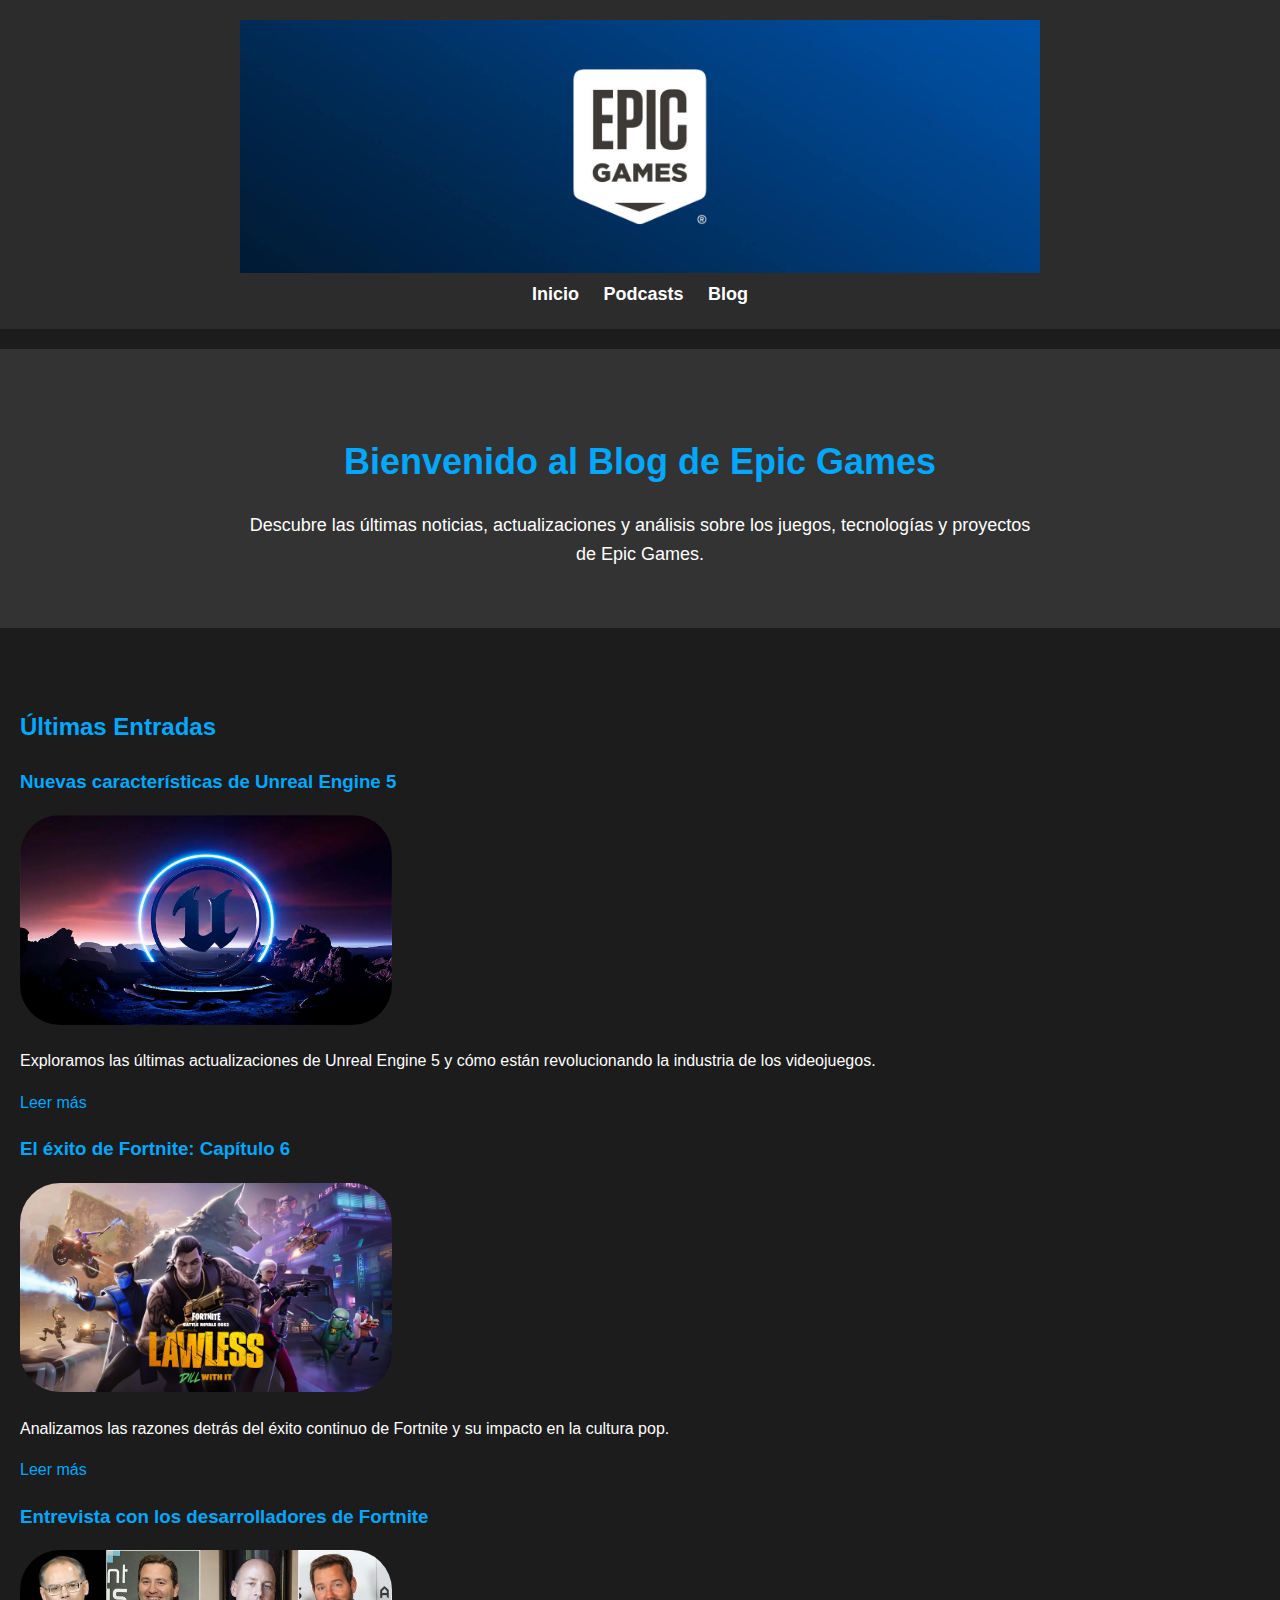
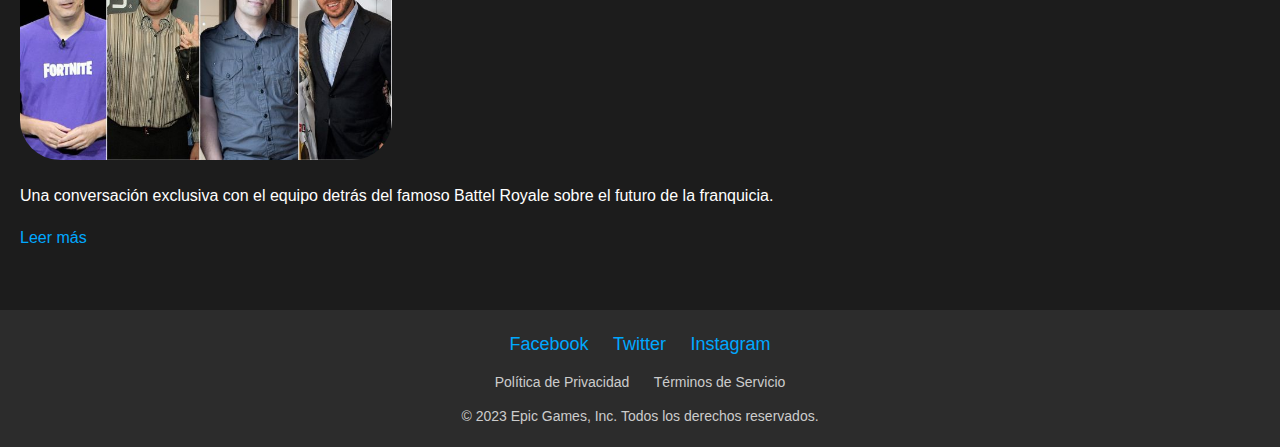
==== blog/index.html @ 8877af82 "Update and rename Blog.html to index.html" ====
<!DOCTYPE html>
<html lang="es">
<head>
    <meta charset="UTF-8">
    <meta name="viewport" content="width=device-width, initial-scale=1.0">
    <title>Blog de Epic Games</title>
    <link rel="stylesheet" href="../css/styles.css">
</head>
<body>
    <header>
        <div class="logo">
            <img src="../images/Logo_Epic_Games.jpg" alt="Epic Games Logo">
        </div>
        <nav>
            <ul>
                <li><a href="../index.html">Inicio</a></li>
                <li><a href="../podcast/index.html">Podcasts</a></li>
                <li><a href="index.html">Blog</a></li>
            </ul>
        </nav>
    </header>

    <section id="inicio">
        <h1>Bienvenido al Blog de Epic Games</h1>
        <p>Descubre las últimas noticias, actualizaciones y análisis sobre los juegos, tecnologías y proyectos de Epic Games.</p>
    </section>

    <section id="blog">
        <h2>Últimas Entradas</h2>
        <div class="entrada">
            
            <h3>Nuevas características de Unreal Engine 5</h3>
            <img src="images/Unreal Engine.webp" alt="Entrada 1">
            <p>Exploramos las últimas actualizaciones de Unreal Engine 5 y cómo están revolucionando la industria de los videojuegos.</p>
            <a href="#">Leer más</a>
        </div>
        <div class="entrada">
            <h3>El éxito de Fortnite: Capítulo 6</h3>
            <img src="images/Cap6_T2.webp" alt="Entrada 2">
            <p>Analizamos las razones detrás del éxito continuo de Fortnite y su impacto en la cultura pop.</p>
            <a href="#">Leer más</a>
        </div>
        <div class="entrada">
            <h3>Entrevista con los desarrolladores de Fortnite</h3>
            <img src="images/Desarrolladores.jpg" alt="Entrada 3">
            <p>Una conversación exclusiva con el equipo detrás del famoso Battel Royale sobre el futuro de la franquicia.</p>
            <a href="#">Leer más</a>
        </div>
    </section>
    <footer id="contacto">
        <div class="redes-sociales">
            <a href="https://facebook.com/epicgames">Facebook</a>
            <a href="https://twitter.com/epicgames">Twitter</a>
            <a href="https://instagram.com/epicgames">Instagram</a>
        </div>
        <div class="politicas">
            <a href="#">Política de Privacidad</a>
            <a href="#">Términos de Servicio</a>
        </div>
        <p>&copy; 2023 Epic Games, Inc. Todos los derechos reservados.</p>
    </footer>
</body>
</html>
---- css/styles.css ----
/* Estilos generales */
body {
    font-family: Arial, sans-serif;
    margin: 0;
    padding: 0;
    background-color: #1c1c1c;
    color: #ffffff;
    line-height: 1.6;
}

a {
    color: #00a8ff;
    text-decoration: none;
}

a:hover {
    text-decoration: underline;
}

/* Header */
header {
    background-color: #2c2c2c;
    padding: 20px 0;
    text-align: center;
    background-position: center;
}

header .logo img {
    max-width: 800px; /*Tamaño de la imagen*/

}

nav ul {
    list-style: none;
    padding: 0;
    margin: 0;
    text-align: center; /* Centra los elementos del menú */
}

nav ul li {
    display: inline-block; /* Muestra los elementos en línea */
    margin: 0 10px; /* Espacio entre elementos */
}

nav ul li a {
    color: #ffffff;
    font-weight: bold;
    font-size: 18px;
}

nav ul li a:hover {
    color: #00a8ff;
}

/* Secciones */
section {
    padding: 40px 20px;
    margin: 20px 0;
}

section h1, section h2, section h3 {
    color: #00a8ff;
}

section#inicio {
    text-align: center;
    background-color: #333;
    padding: 60px 20px;
}

section#inicio h1 {
    font-size: 36px;
    margin-bottom: 20px;
}

section#inicio p {
    font-size: 18px;
    max-width: 800px;
    margin: 0 auto;
}

section#juegos {
    text-align: center; /* Centra los juegos */
}

section#juegos .juego {
    background-color: #2c2c2c;
    padding: 20px;
    border-radius: 10px;
    text-align: center;
    width: 300px;
    display: inline-block; /* Muestra los juegos en línea */
    margin: 10px; /* Espacio entre juegos */
    vertical-align: top; /* Alinea los juegos en la parte superior */
}

section#juegos .juego img {
    max-width: 100%;
    border-radius: 10px;
}

section#juegos .juego h3 {
    margin: 15px 0 10px;
}

section#juegos .juego p {
    font-size: 14px;
    color: #cccccc;
}

section#noticias {
    background-color: #333;
}

section#noticias article {
    background-color: #2c2c2c;
    padding: 20px;
    border-radius: 10px;
    margin-bottom: 20px;
}

section#noticias article h3 {
    margin-top: 0;
}

section#noticias article a {
    display: inline-block;
    margin-top: 10px;
    color: #00a8ff;
    font-weight: bold;
}

/* Footer */
footer {
    background-color: #2c2c2c;
    padding: 20px;
    text-align: center;
}

footer .redes-sociales {
    margin-bottom: 10px;
}

footer .redes-sociales a {
    margin: 0 10px;
    font-size: 18px;
}

footer .politicas {
    margin-bottom: 10px;
}

footer .politicas a {
    margin: 0 10px;
    font-size: 14px;
    color: #cccccc;
}

footer p {
    margin: 0;
    font-size: 14px;
    color: #cccccc;
}

section#blog .entrada img {  /*Imagenes del blog*/
    max-width: 30%;
    border-radius: 40px;
}

section#destacados .destacado img {  /*Imagenes del podcast*/
    max-width: 50%;
    border-radius: 40px;

}


/* Estilos para la sección de la tienda */
section#tienda {
    padding: 40px 20px;
    background-color: #333;
    text-align: center;
}

section#tienda h2 {
    color: #00a8ff;
    margin-bottom: 30px;
}

section#tienda .juegos {
    text-align: center;
}

section#tienda .juego {
    background-color: #2c2c2c;
    padding: 20px;
    border-radius: 10px;
    width: 300px;
    display: inline-block; 
    margin: 10px;
    vertical-align: top;
    box-shadow: 0 4px 8px rgba(0, 0, 0, 0.3);
    transition: box-shadow 0.3s ease;
}

section#tienda .juego:hover {
    box-shadow: 0 6px 12px rgba(0, 0, 0, 0.4);
}

section#tienda .juego img {
    max-width: 100%; 
    border-radius: 10px;
    margin-bottom: 15px;
}

section#tienda .juego h3 {
    color: #00a8ff;
    margin-top: 0;
}

section#tienda .juego p {
    color: #cccccc;
    font-size: 14px;
}

section#tienda .juego .precio {
    color: #00ff88;
    font-size: 18px;
    font-weight: bold;
    margin: 10px 0;
}

.boton-tienda {
    background-color: #00a8ff;
    color: #ffffff;
    border: none;
    padding: 10px 20px;
    border-radius: 5px;
    cursor: pointer;
    font-size: 16px;
    text-decoration: none;
    display: inline-block;
    transition: background-color 0.3s ease;
}

.boton-tienda:hover {
    background-color: #0077cc;
    text-decoration: none;
}

/* Post 2 */

.novedades-grid {
    display: grid;
    gap: 30px;
    padding: 40px 20px;
}

.novedad-card {
    background: #2c2c2c;
    border-radius: 15px;
    overflow: hidden;
}

.novedad-card img {
    width: 100%;
    height: 200px;
    object-fit: cover;
}

.novedad-content {
    padding: 20px;
}

.temporada-trailer {
    text-align: center;
    padding: 50px 20px;
    background: #1a1a1a;
}

.producto-container {
    background-color: #2c2c2c;
    padding: 30px;
    border-radius: 10px;
    max-width: 800px;
    margin: 0 auto;
}
.producto-imagen {
    width: 100%;
    max-width: 500px;
    border-radius: 10px;
    border: 3px solid #00a8ff;
    margin: 20px auto;
    display: block;
}
.especificaciones {
    margin: 20px 0;
    padding-left: 20px;
}
.precio {
    color: #00ff88;
    font-size: 28px;
    font-weight: bold;
    margin: 20px 0;
}
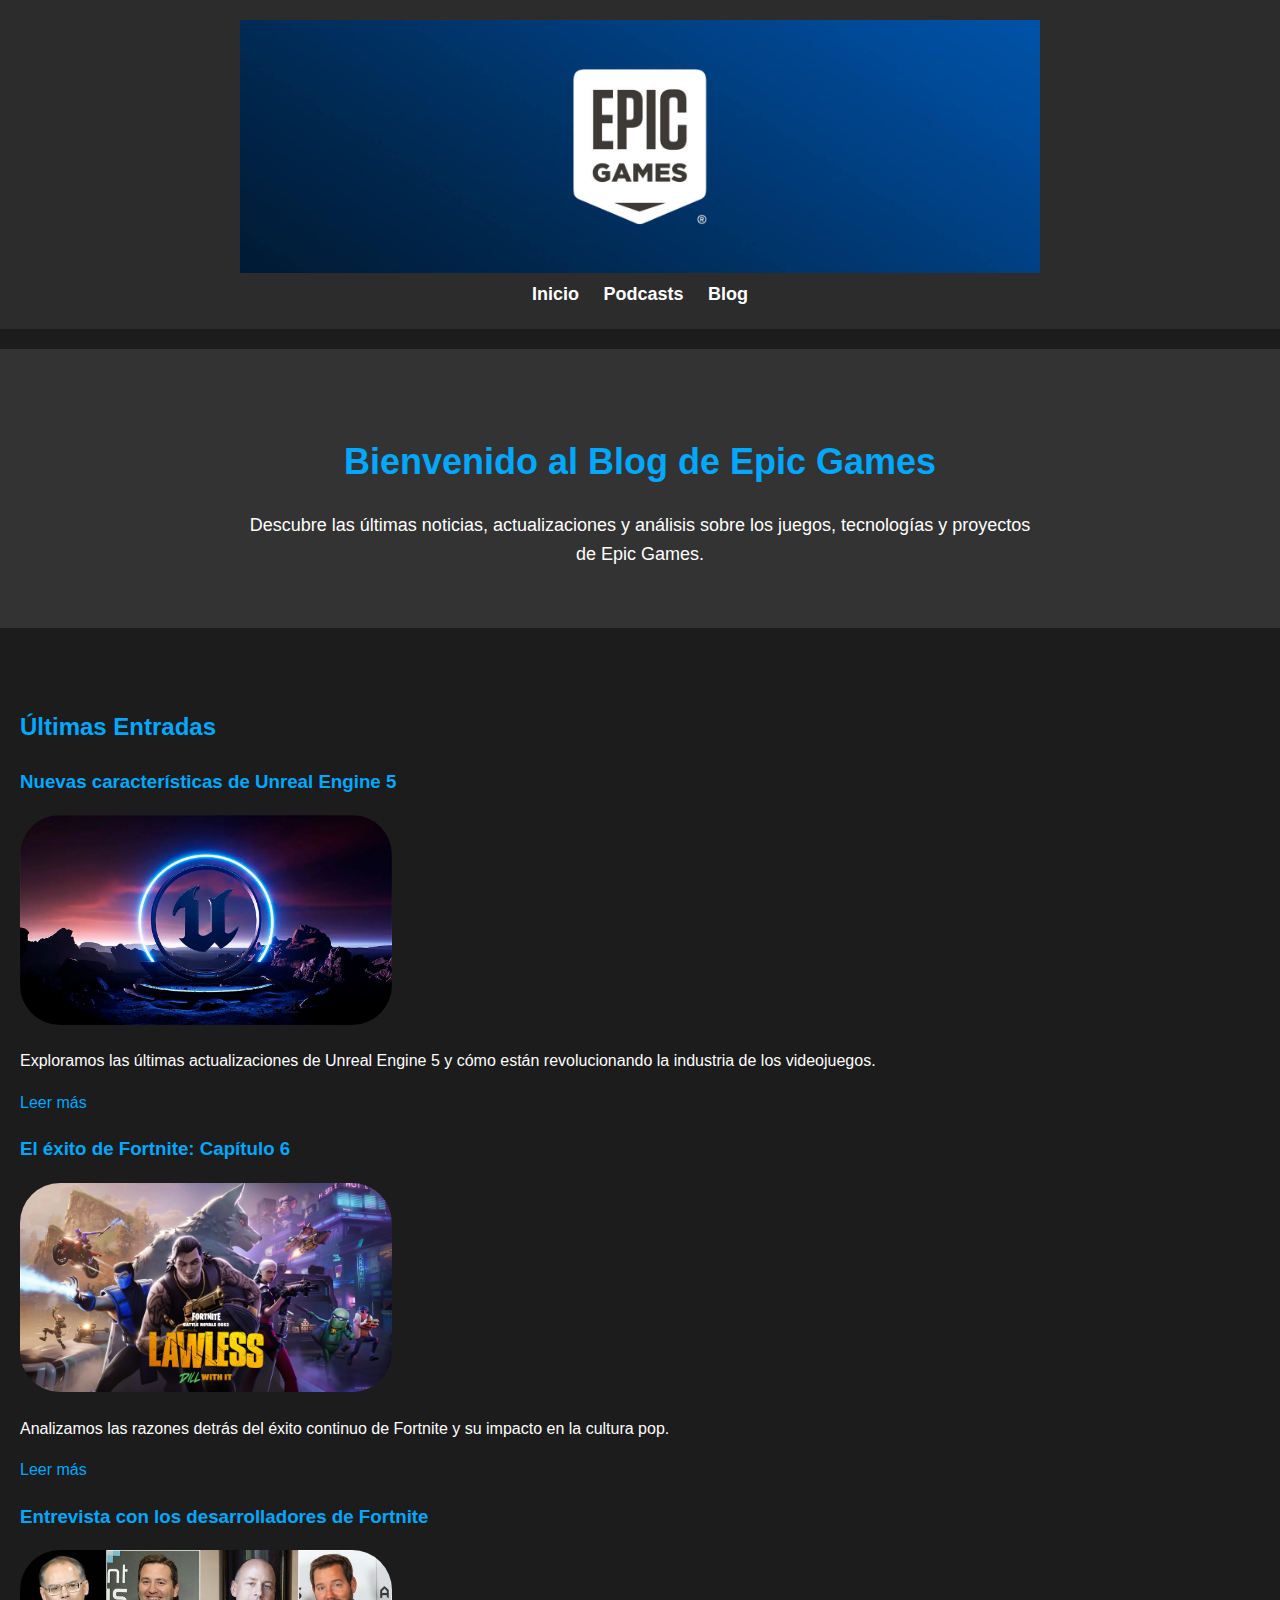
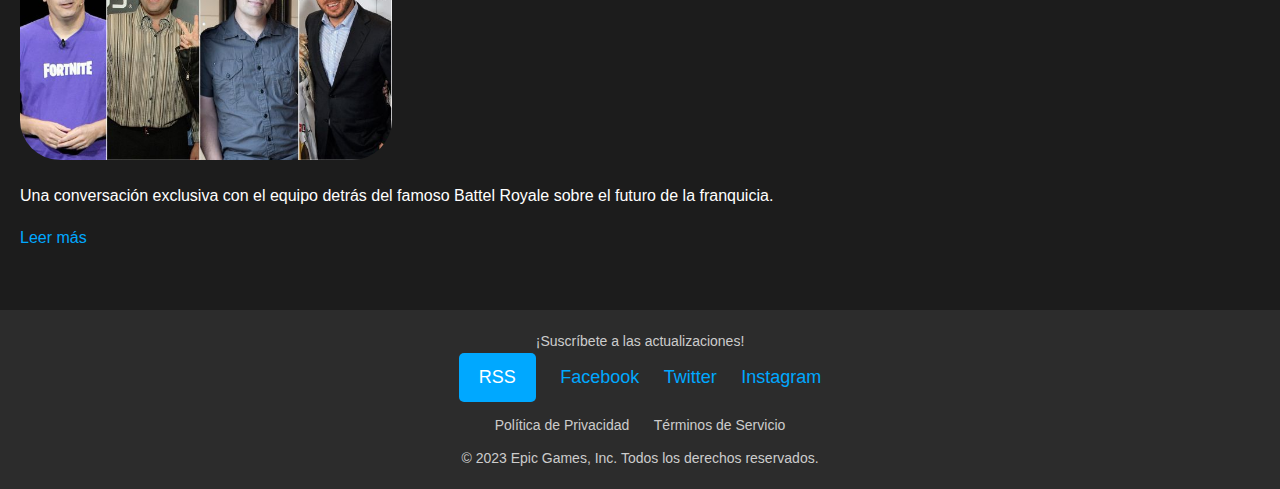
==== commit 8e6815aa: "Update index.html" ====
--- a/blog/index.html
+++ b/blog/index.html
@@ -49,6 +49,8 @@
     </section>
     <footer id="contacto">
         <div class="redes-sociales">
+            <p>¡Suscríbete a las actualizaciones!</p>
+        <a href="../feed/rss.xml" class="boton-tienda">RSS</a>
             <a href="https://facebook.com/epicgames">Facebook</a>
             <a href="https://twitter.com/epicgames">Twitter</a>
             <a href="https://instagram.com/epicgames">Instagram</a>
--- a/css/styles.css
+++ b/css/styles.css
@@ -1,4 +1,4 @@
-/* Estilos generales */
+
 body {
     font-family: Arial, sans-serif;
     margin: 0;
@@ -17,7 +17,7 @@
     text-decoration: underline;
 }
 
-/* Header */
+
 header {
     background-color: #2c2c2c;
     padding: 20px 0;
@@ -26,7 +26,7 @@
 }
 
 header .logo img {
-    max-width: 800px; /*Tamaño de la imagen*/
+    max-width: 800px;
 
 }
 
@@ -34,12 +34,12 @@
     list-style: none;
     padding: 0;
     margin: 0;
-    text-align: center; /* Centra los elementos del menú */
+    text-align: center;
 }
 
 nav ul li {
-    display: inline-block; /* Muestra los elementos en línea */
-    margin: 0 10px; /* Espacio entre elementos */
+    display: inline-block;
+    margin: 0 10px;
 }
 
 nav ul li a {
@@ -52,7 +52,7 @@
     color: #00a8ff;
 }
 
-/* Secciones */
+
 section {
     padding: 40px 20px;
     margin: 20px 0;
@@ -80,7 +80,7 @@
 }
 
 section#juegos {
-    text-align: center; /* Centra los juegos */
+    text-align: center;
 }
 
 section#juegos .juego {
@@ -89,9 +89,9 @@
     border-radius: 10px;
     text-align: center;
     width: 300px;
-    display: inline-block; /* Muestra los juegos en línea */
-    margin: 10px; /* Espacio entre juegos */
-    vertical-align: top; /* Alinea los juegos en la parte superior */
+    display: inline-block;
+    margin: 10px;
+    vertical-align: top;
 }
 
 section#juegos .juego img {
@@ -130,7 +130,7 @@
     font-weight: bold;
 }
 
-/* Footer */
+
 footer {
     background-color: #2c2c2c;
     padding: 20px;
@@ -162,19 +162,19 @@
     color: #cccccc;
 }
 
-section#blog .entrada img {  /*Imagenes del blog*/
+section#blog .entrada img {
     max-width: 30%;
     border-radius: 40px;
 }
 
-section#destacados .destacado img {  /*Imagenes del podcast*/
+section#destacados .destacado img {
     max-width: 50%;
     border-radius: 40px;
 
 }
 
 
-/* Estilos para la sección de la tienda */
+
 section#tienda {
     padding: 40px 20px;
     background-color: #333;
@@ -247,35 +247,67 @@
     text-decoration: none;
 }
 
-/* Post 2 */
+
+/* novedades */
+
+
+section#novedades {
+    text-align: center;
+    padding: 40px 20px;
+    background-color: #1a1a1a;
+}
+
+section#novedades h2 {
+    color: #ffffff;
+    margin-bottom: 30px;
+    font-size: 2em;
+}
 
 .novedades-grid {
-    display: grid;
-    gap: 30px;
-    padding: 40px 20px;
+    display: inline-block;
+    width: 100%;
+    max-width: 1200px;
 }
 
 .novedad-card {
-    background: #2c2c2c;
-    border-radius: 15px;
+    background-color: #2c2c2c;
+    padding: 20px;
+    border-radius: 10px;
+    width: 300px;
+    margin: 10px;
+    display: inline-block;
+    vertical-align: top;
+    box-sizing: border-box;
+}
+
+.novedad-content {
+    padding: 0 10px;
+    word-wrap: break-word;
     overflow: hidden;
 }
 
-.novedad-card img {
-    width: 100%;
-    height: 200px;
-    object-fit: cover;
-}
-
-.novedad-content {
-    padding: 20px;
-}
-
-.temporada-trailer {
-    text-align: center;
-    padding: 50px 20px;
-    background: #1a1a1a;
-}
+.novedad-content h3, 
+.novedad-content h4 {
+    margin: 15px 0 10px;
+    color: #ffffff;
+}
+
+.novedad-content p {
+    font-size: 14px;
+    color: #cccccc;
+    margin-bottom: 0;
+    line-height: 1.4;
+}
+
+.novedad-card img, .novedad-content img {
+    max-width: 100%; 
+    border-radius: 10px;
+    margin-bottom: 15px;
+}
+
+
+
+/* novedades */
 
 .producto-container {
     background-color: #2c2c2c;
@@ -301,4 +333,4 @@
     font-size: 28px;
     font-weight: bold;
     margin: 20px 0;
-}+}
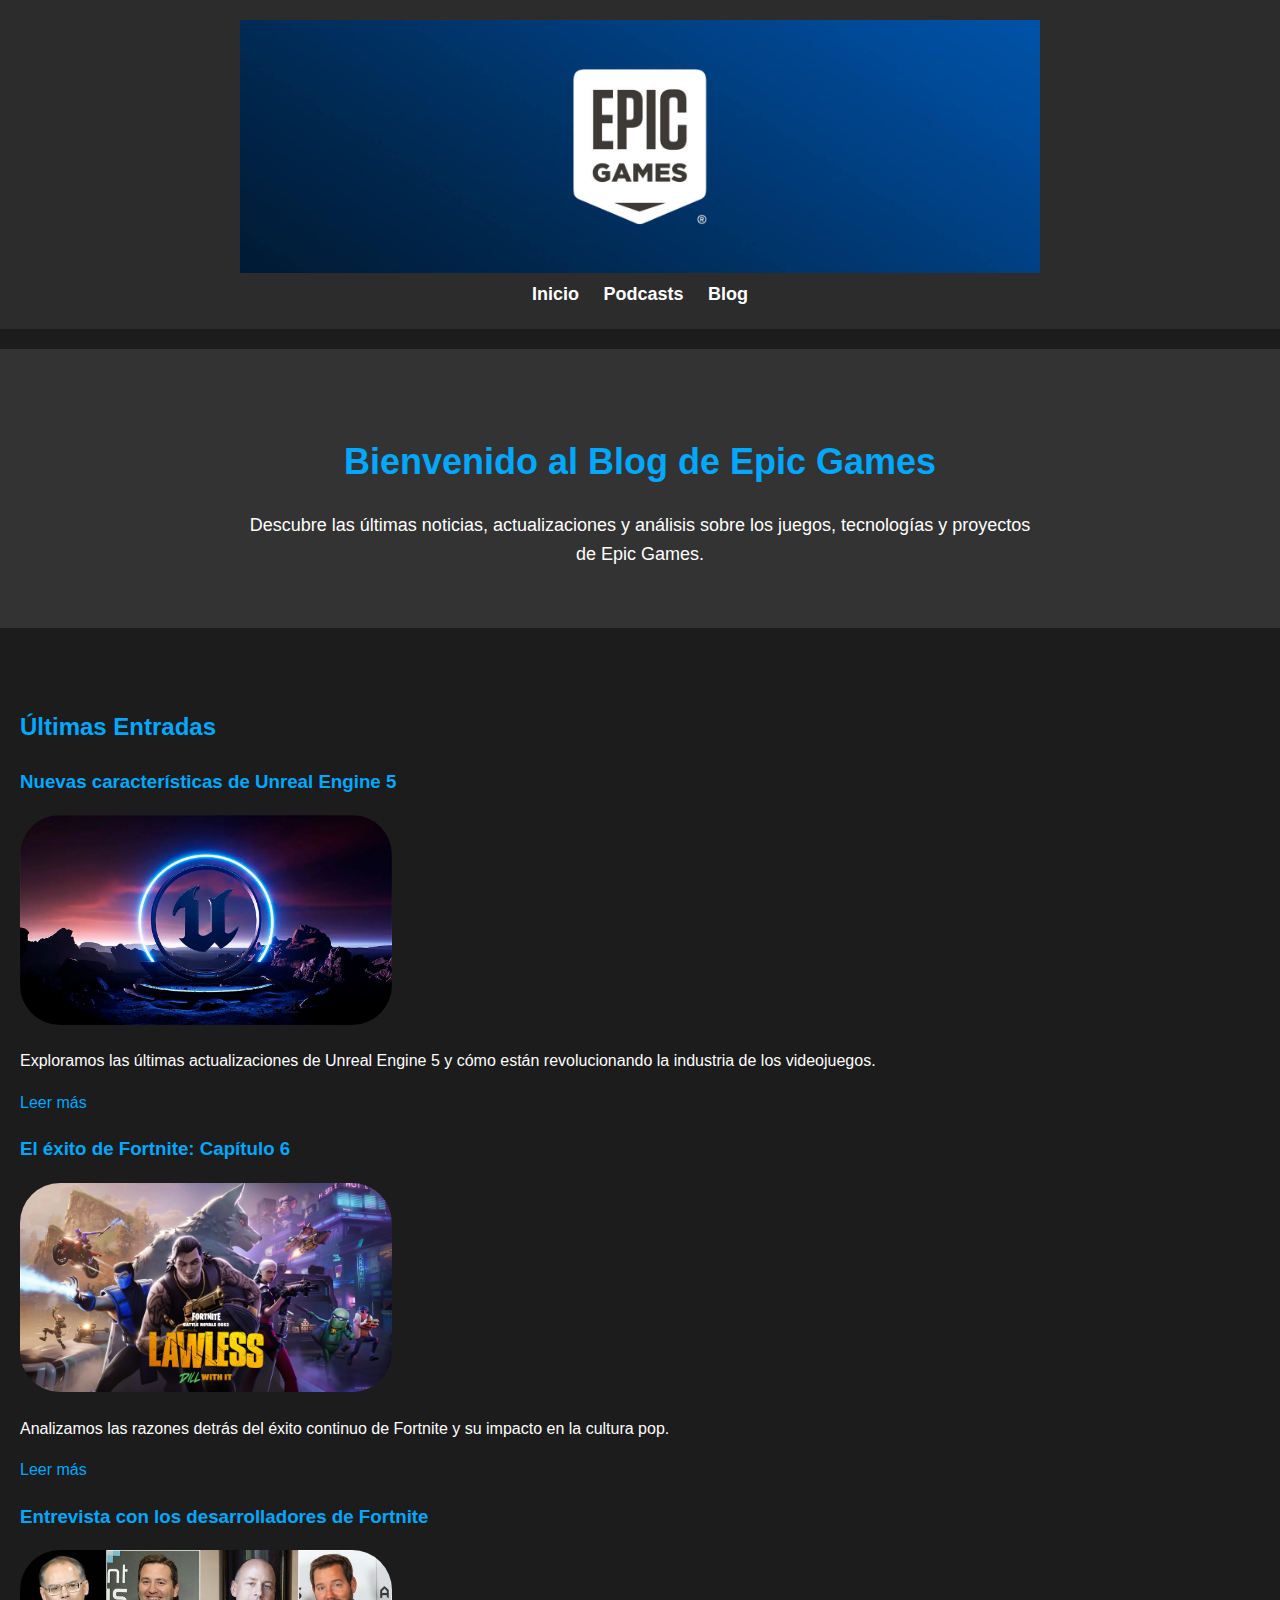
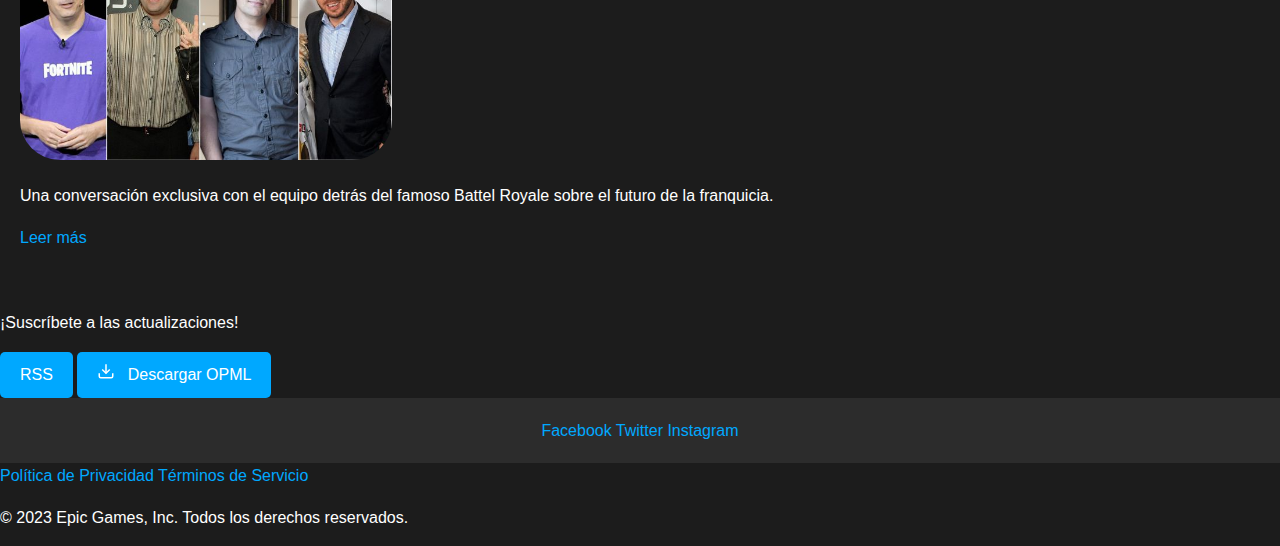
==== commit 0caabade: "Update index.html" ====
--- a/blog/index.html
+++ b/blog/index.html
@@ -47,10 +47,18 @@
             <a href="#">Leer más</a>
         </div>
     </section>
-    <footer id="contacto">
-        <div class="redes-sociales">
+     <div class="redes-sociales">
             <p>¡Suscríbete a las actualizaciones!</p>
         <a href="../feed/rss.xml" class="boton-tienda">RSS</a>
+            <a href="../feed/feeds.opml" download class="boton-tienda">
+            <svg width="18" height="18" viewBox="0 0 24 24" fill="none" stroke="currentColor" stroke-width="2" style="margin-right: 8px;">
+              <path d="M21 15v4a2 2 0 0 1-2 2H5a2 2 0 0 1-2-2v-4"></path>
+              <polyline points="7 10 12 15 17 10"></polyline>
+              <line x1="12" y1="15" x2="12" y2="3"></line>
+            </svg>
+            Descargar OPML
+          </a>
+     <footer id="contacto">
             <a href="https://facebook.com/epicgames">Facebook</a>
             <a href="https://twitter.com/epicgames">Twitter</a>
             <a href="https://instagram.com/epicgames">Instagram</a>
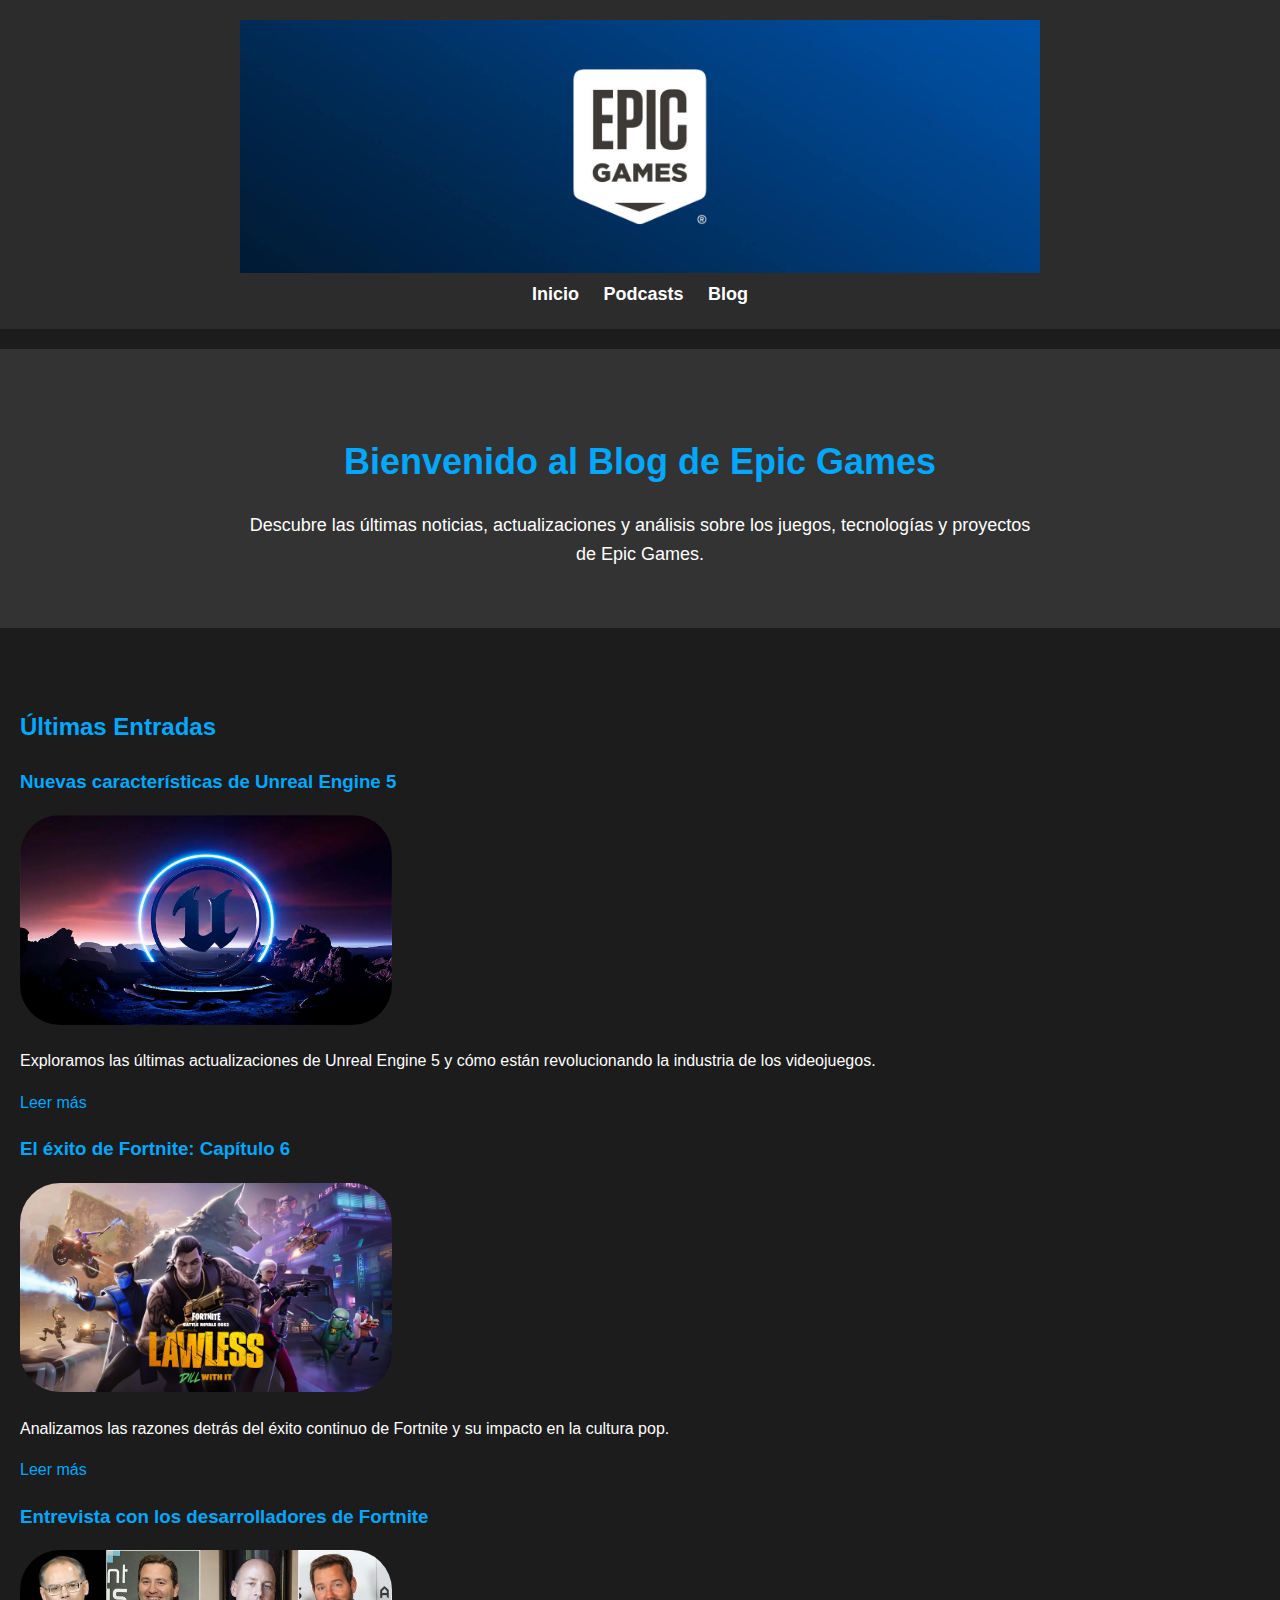
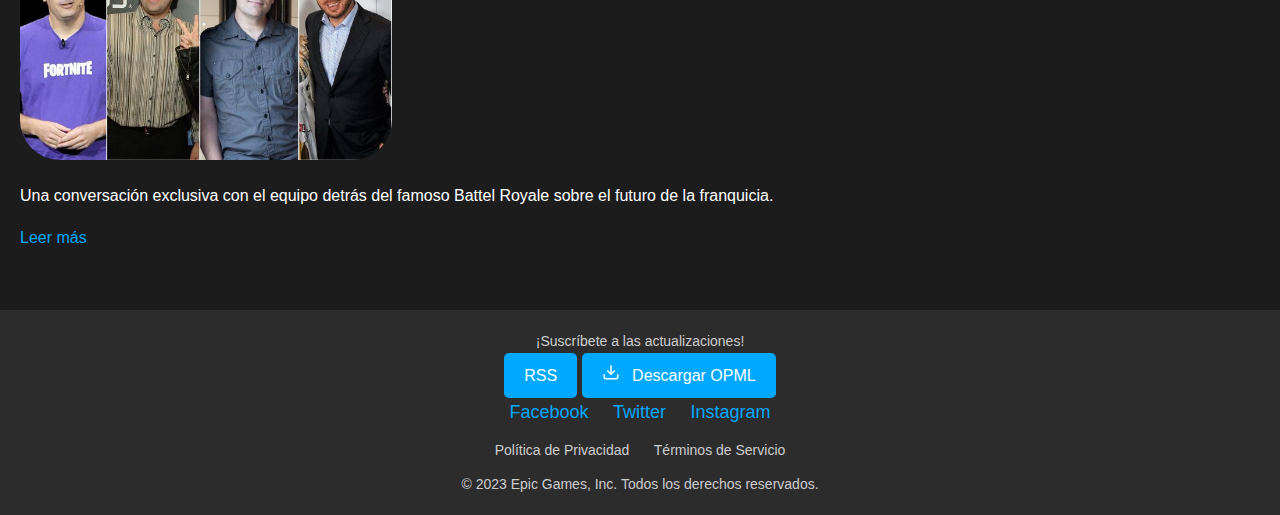
==== commit dc7ca232: "Update index.html" ====
--- a/blog/index.html
+++ b/blog/index.html
@@ -47,10 +47,10 @@
             <a href="#">Leer más</a>
         </div>
     </section>
-     <div class="redes-sociales">
-            <p>¡Suscríbete a las actualizaciones!</p>
-        <a href="../feed/rss.xml" class="boton-tienda">RSS</a>
-            <a href="../feed/feeds.opml" download class="boton-tienda">
+     <footer id="contacto">
+        <p>¡Suscríbete a las actualizaciones!</p>
+        <a href="../../feed/rss.xml" class="boton-tienda">RSS</a>
+        <a href="../feed/feeds.opml" download class="boton-tienda">
             <svg width="18" height="18" viewBox="0 0 24 24" fill="none" stroke="currentColor" stroke-width="2" style="margin-right: 8px;">
               <path d="M21 15v4a2 2 0 0 1-2 2H5a2 2 0 0 1-2-2v-4"></path>
               <polyline points="7 10 12 15 17 10"></polyline>
@@ -58,7 +58,7 @@
             </svg>
             Descargar OPML
           </a>
-     <footer id="contacto">
+        <div class="redes-sociales">
             <a href="https://facebook.com/epicgames">Facebook</a>
             <a href="https://twitter.com/epicgames">Twitter</a>
             <a href="https://instagram.com/epicgames">Instagram</a>
